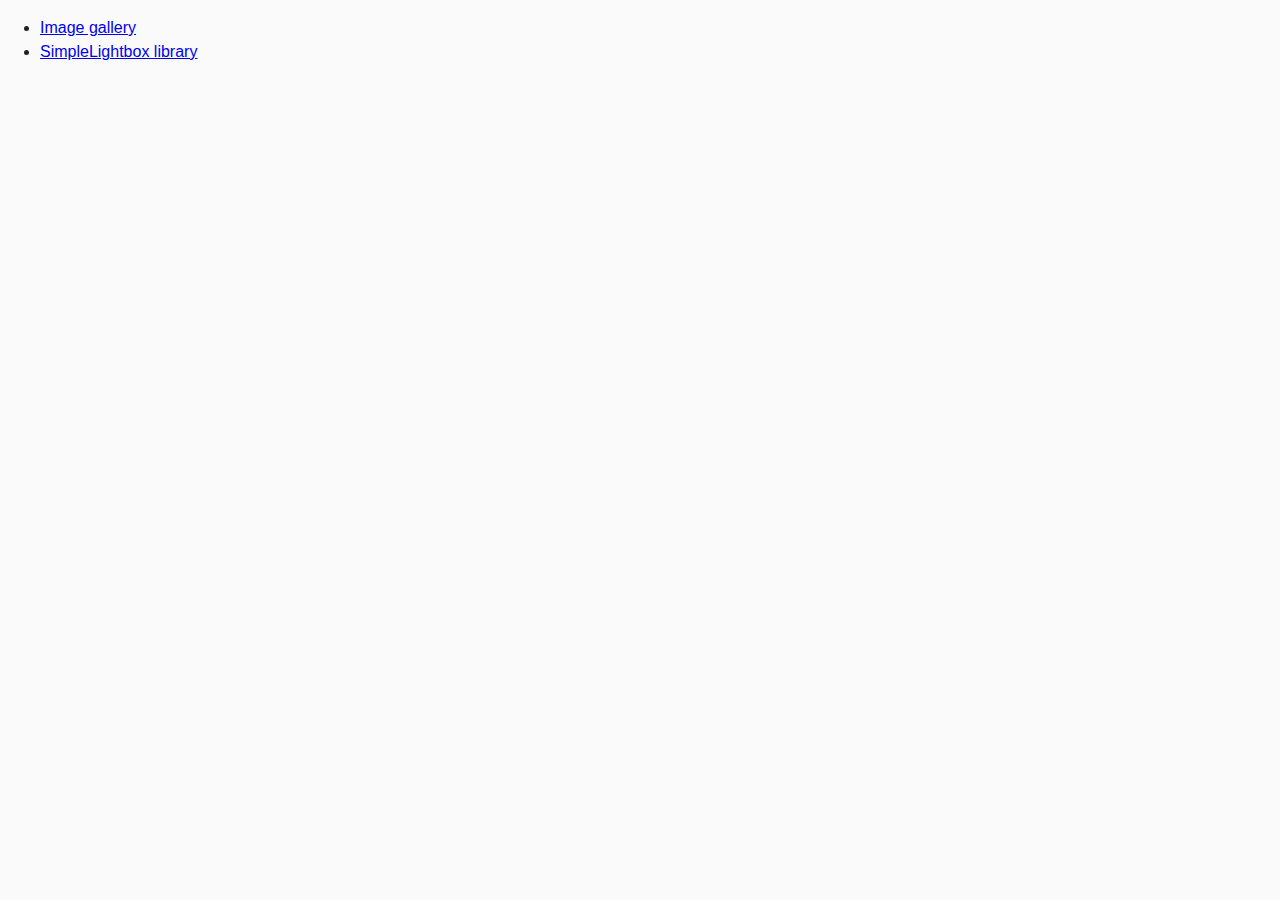
==== index.html @ 97ae06dd "finished 1st part of lesson" ====
<!DOCTYPE html>
<html lang="en">
  <head>
    <meta charset="UTF-8" />
    <meta name="viewport" content="width=device-width, initial-scale=1.0" />
    <meta http-equiv="X-UA-Compatible" content="ie=edge" />
    <title>Homework 7</title>
    <link rel="stylesheet" href="css/common.css" />
  </head>
  <body>
    <ul>
      <li><a href="01-gallery.html">Image gallery</a></li>
      <li><a href="02-lightbox.html">SimpleLightbox library</a></li>
    </ul>
  </body>
</html>
---- css/common.css ----
* {
  box-sizing: border-box;
}

body {
  margin: 0px;
  font-family: -apple-system, BlinkMacSystemFont, 'Segoe UI', Roboto, Oxygen,
    Ubuntu, Cantarell, 'Open Sans', 'Helvetica Neue', sans-serif;
  -webkit-font-smoothing: antialiased;
  -moz-osx-font-smoothing: grayscale;
  background-color: #fafafa;
  color: #212121;
  line-height: 1.5;
}

input {
  padding: 8px;
  font: inherit;
}

button {
  padding: 8px 12px;
  cursor: pointer;
}
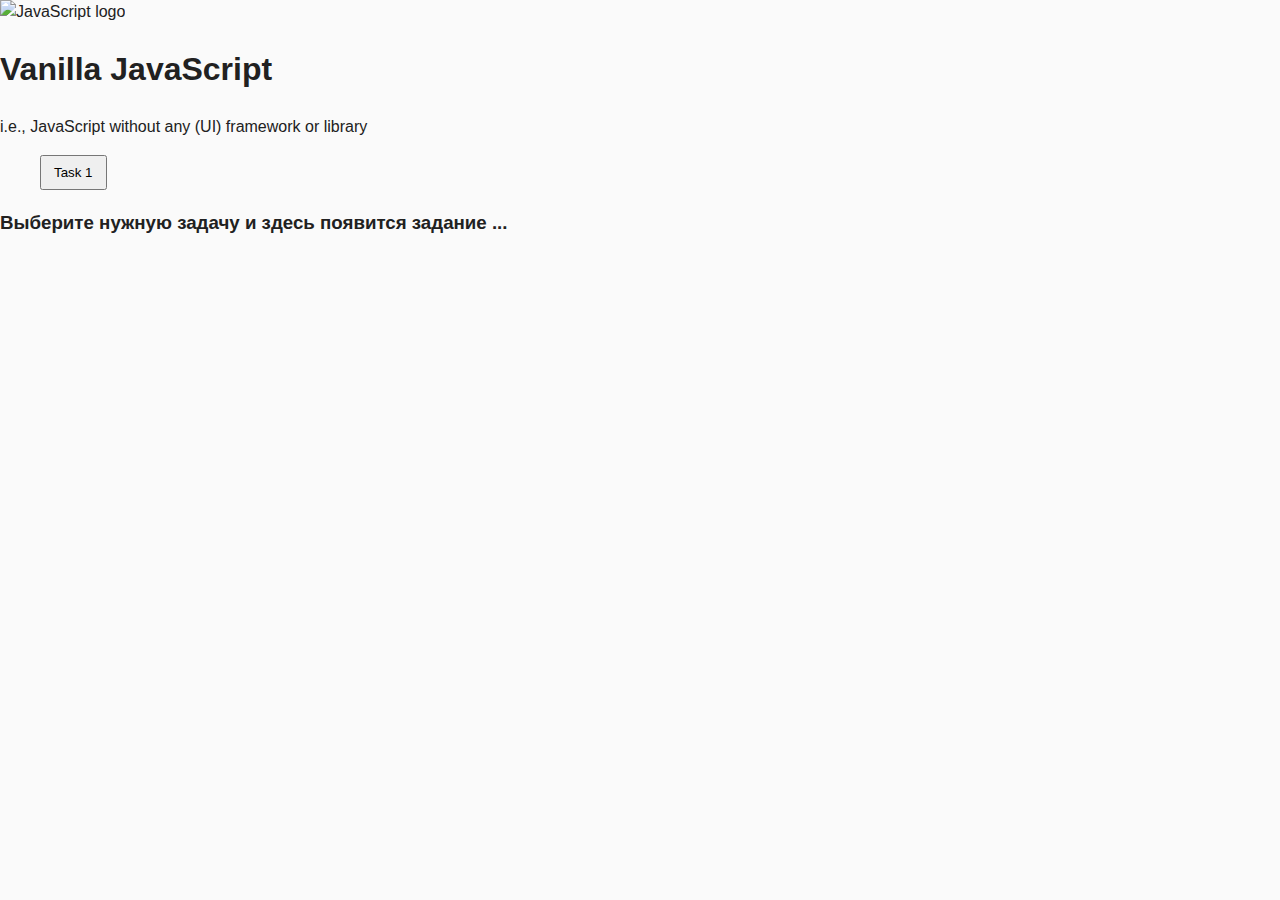
==== commit 0c64113e: "Update index.html" ====
--- a/index.html
+++ b/index.html
@@ -4,13 +4,23 @@
     <meta charset="UTF-8" />
     <meta name="viewport" content="width=device-width, initial-scale=1.0" />
     <meta http-equiv="X-UA-Compatible" content="ie=edge" />
-    <title>Homework 7</title>
-    <link rel="stylesheet" href="css/common.css" />
+    <title>Homework 8</title>
+    <link rel="stylesheet" href="./css/common.css" />
   </head>
   <body>
-    <ul>
-      <li><a href="01-gallery.html">Image gallery</a></li>
-      <li><a href="02-lightbox.html">SimpleLightbox library</a></li>
-    </ul>
+  <header>
+    <img src="js-logo-xs.png" alt="JavaScript logo" />
+    <div>
+      <h1>Vanilla JavaScript</h1>
+      <p>i.e., JavaScript without any (UI) framework or library</p>
+    </div>
+  </header>
+  <div id="tabs">
+    <menu>
+      <button class="btn-resources" data-number="0">Task 1</button>
+    </menu>
+    <div id="tab-content"><h3>Выберите нужную задачу и здесь появится задание ...</h3></div>
+  </div>
+  <script src='./index.js'></script>
   </body>
 </html>
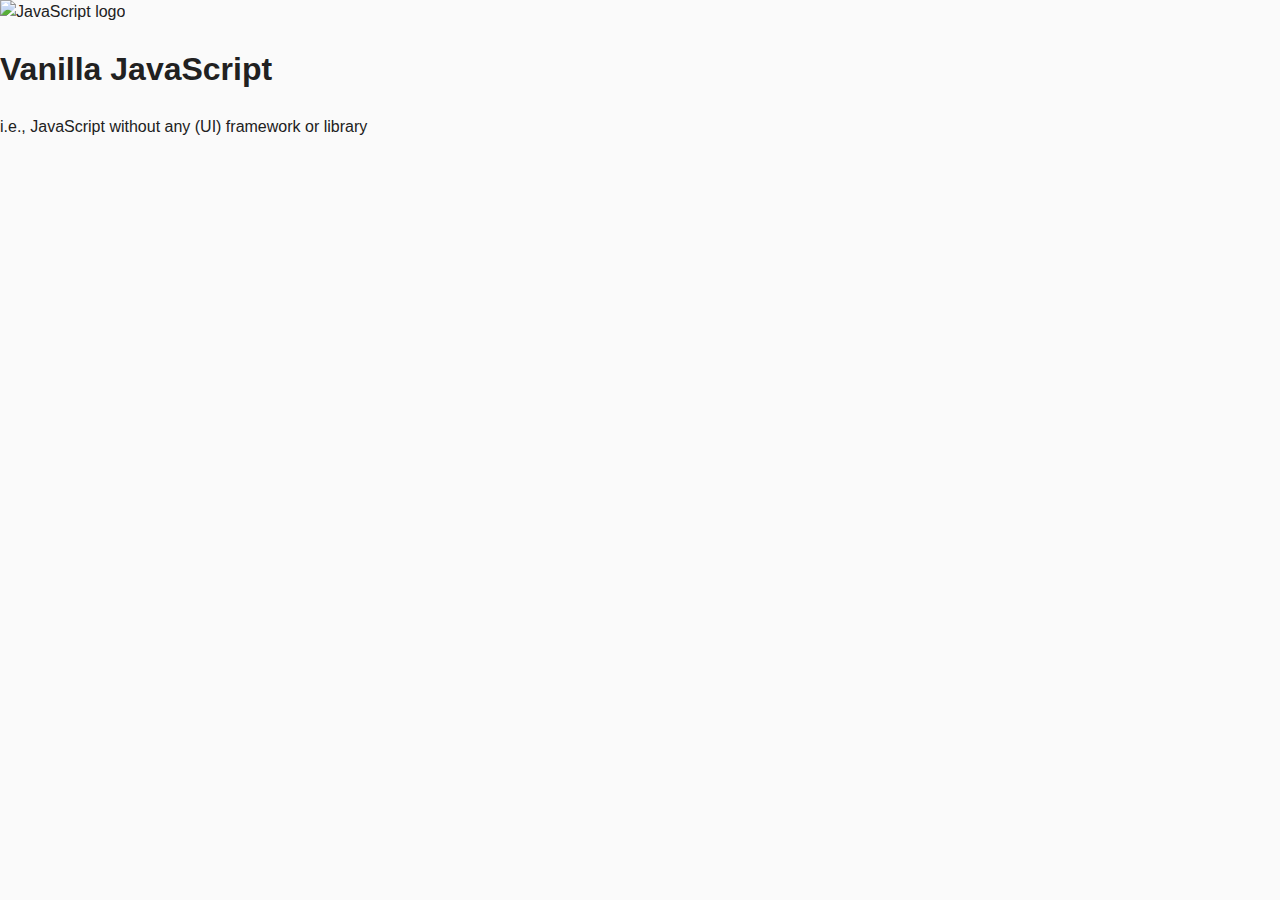
==== commit ae9c2a43: "Change archtecture project" ====
--- a/index.html
+++ b/index.html
@@ -1,26 +1,34 @@
 <!DOCTYPE html>
 <html lang="en">
-  <head>
-    <meta charset="UTF-8" />
-    <meta name="viewport" content="width=device-width, initial-scale=1.0" />
-    <meta http-equiv="X-UA-Compatible" content="ie=edge" />
-    <title>Homework 8</title>
-    <link rel="stylesheet" href="./css/common.css" />
-  </head>
-  <body>
-  <header>
-    <img src="js-logo-xs.png" alt="JavaScript logo" />
-    <div>
-      <h1>Vanilla JavaScript</h1>
-      <p>i.e., JavaScript without any (UI) framework or library</p>
-    </div>
-  </header>
-  <div id="tabs">
-    <menu>
-      <button class="btn-resources" data-number="0">Task 1</button>
-    </menu>
-    <div id="tab-content"><h3>Выберите нужную задачу и здесь появится задание ...</h3></div>
-  </div>
-  <script src='./index.js'></script>
-  </body>
+<head>
+	<meta charset="UTF-8"/>
+	<meta name="viewport" content="width=device-width, initial-scale=1.0"/>
+	<meta http-equiv="X-UA-Compatible" content="ie=edge"/>
+	<title>Image gallery</title>
+	<link rel="stylesheet" href="./css/common.css"/>
+	<link rel="stylesheet" href="./css/styles.css"/>
+	<link rel="stylesheet"
+	      href="https://cdnjs.cloudflare.com/ajax/libs/basicLightbox/5.0.4/basicLightbox.min.css"
+	      integrity="sha512-yNvWz1C0Io3RxC18Hrqh/V+bFUlqSt3aVAtTF7xggTqr9JnV2ZQOGrd4gyaErdDgDOFK5nb/HQL1Q/j7ehmOow=="
+	      crossorigin="anonymous" referrerpolicy="no-referrer"/>
+</head>
+<body>
+<header>
+	<img src="js-logo-xs.png" alt="JavaScript logo" />
+	<div>
+		<h1>Vanilla JavaScript</h1>
+		<p>i.e., JavaScript without any (UI) framework or library</p>
+	</div>
+</header>
+
+<!-- Add gallery items to this list -->
+<ul class="gallery"></ul>
+
+
+<script src="js/gallery.js" type="module"></script>
+<script
+	src="https://cdnjs.cloudflare.com/ajax/libs/basicLightbox/5.0.4/basicLightbox.min.js"
+	integrity="sha512-ycqisnM5/8n5gDxYe0MTYoW+5DDuupgGdbdsJ9zcu66ZszaKh4JGsmjzyi7jJY4AjynXc43DOba/m+yVGmv+wQ=="
+	crossorigin="anonymous" referrerpolicy="no-referrer"></script>
+</body>
 </html>
--- a/css/styles.css
+++ b/css/styles.css
@@ -0,0 +1,45 @@
+:root {
+  --timing-function: cubic-bezier(0.4, 0, 0.2, 1);
+  --animation-duration: 250ms;
+}
+
+.gallery {
+  display: grid;
+  max-width: 1140px;
+  grid-template-columns: repeat(auto-fit, minmax(320px, 1fr));
+  grid-auto-rows: 240px;
+  grid-gap: 12px;
+  justify-content: center;
+  padding: 0;
+  list-style: none;
+  margin-left: auto;
+  margin-right: auto;
+}
+
+.gallery__item {
+  position: relative;
+  box-shadow: 0px 1px 3px 0px rgba(0, 0, 0, 0.2),
+  0px 1px 1px 0px rgba(0, 0, 0, 0.14), 0px 2px 1px -1px rgba(0, 0, 0, 0.12);
+}
+
+.gallery__image:hover {
+  transform: scale(1.03);
+}
+
+.gallery__image {
+  height: 100%;
+  width: 100%;
+  object-fit: cover;
+  transition: transform var(--animation-duration) var(--timing-function);
+}
+
+.gallery__link {
+  display: block;
+  text-decoration: none;
+  height: 100%;
+}
+
+.gallery__link:hover {
+  cursor: zoom-in;
+}
+
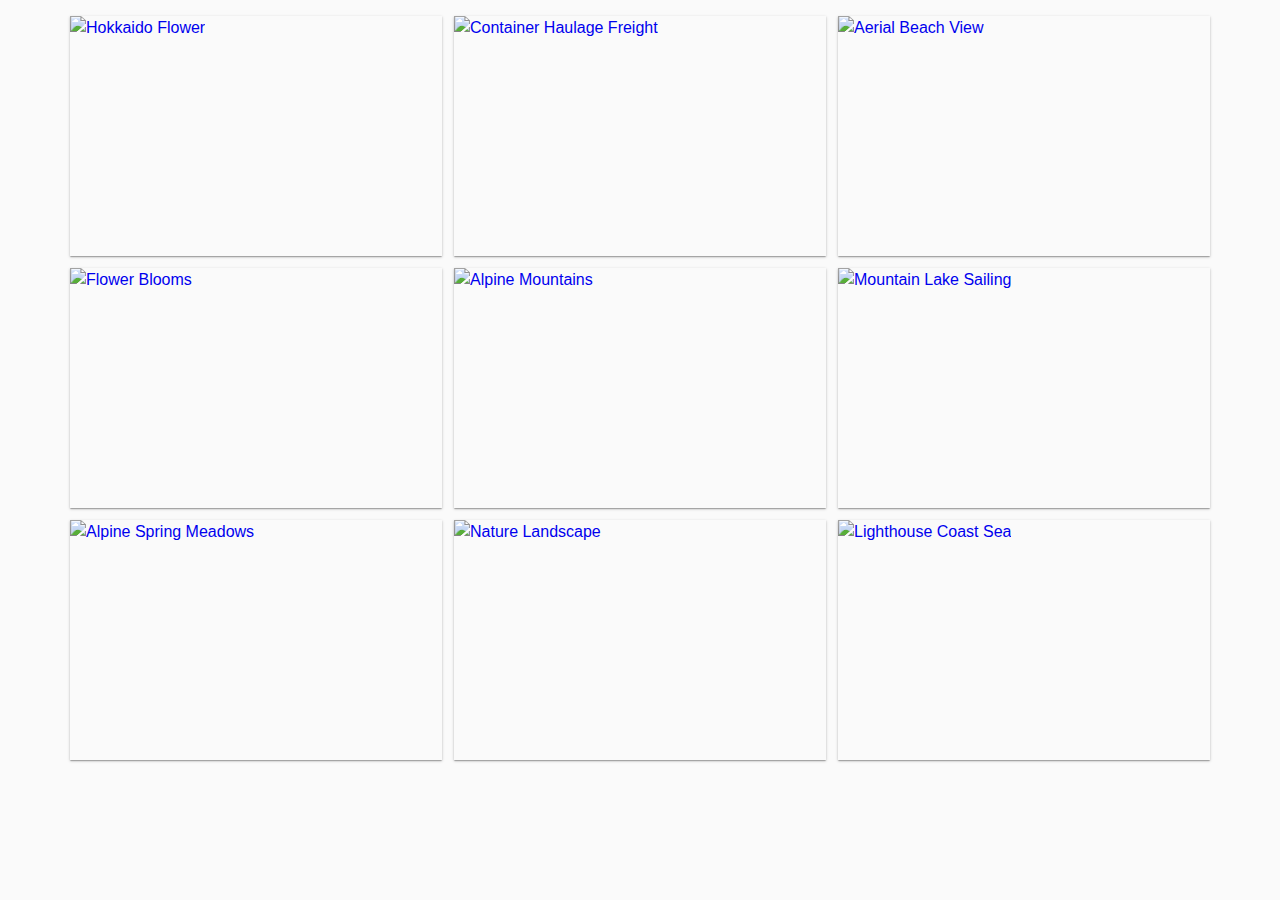
==== commit a93a3b45: "remove js folder" ====
--- a/index.html
+++ b/index.html
@@ -13,19 +13,11 @@
 	      crossorigin="anonymous" referrerpolicy="no-referrer"/>
 </head>
 <body>
-<header>
-	<img src="js-logo-xs.png" alt="JavaScript logo" />
-	<div>
-		<h1>Vanilla JavaScript</h1>
-		<p>i.e., JavaScript without any (UI) framework or library</p>
-	</div>
-</header>
 
 <!-- Add gallery items to this list -->
 <ul class="gallery"></ul>
 
-
-<script src="js/gallery.js" type="module"></script>
+<script src="gallery.js" type="module"></script>
 <script
 	src="https://cdnjs.cloudflare.com/ajax/libs/basicLightbox/5.0.4/basicLightbox.min.js"
 	integrity="sha512-ycqisnM5/8n5gDxYe0MTYoW+5DDuupgGdbdsJ9zcu66ZszaKh4JGsmjzyi7jJY4AjynXc43DOba/m+yVGmv+wQ=="
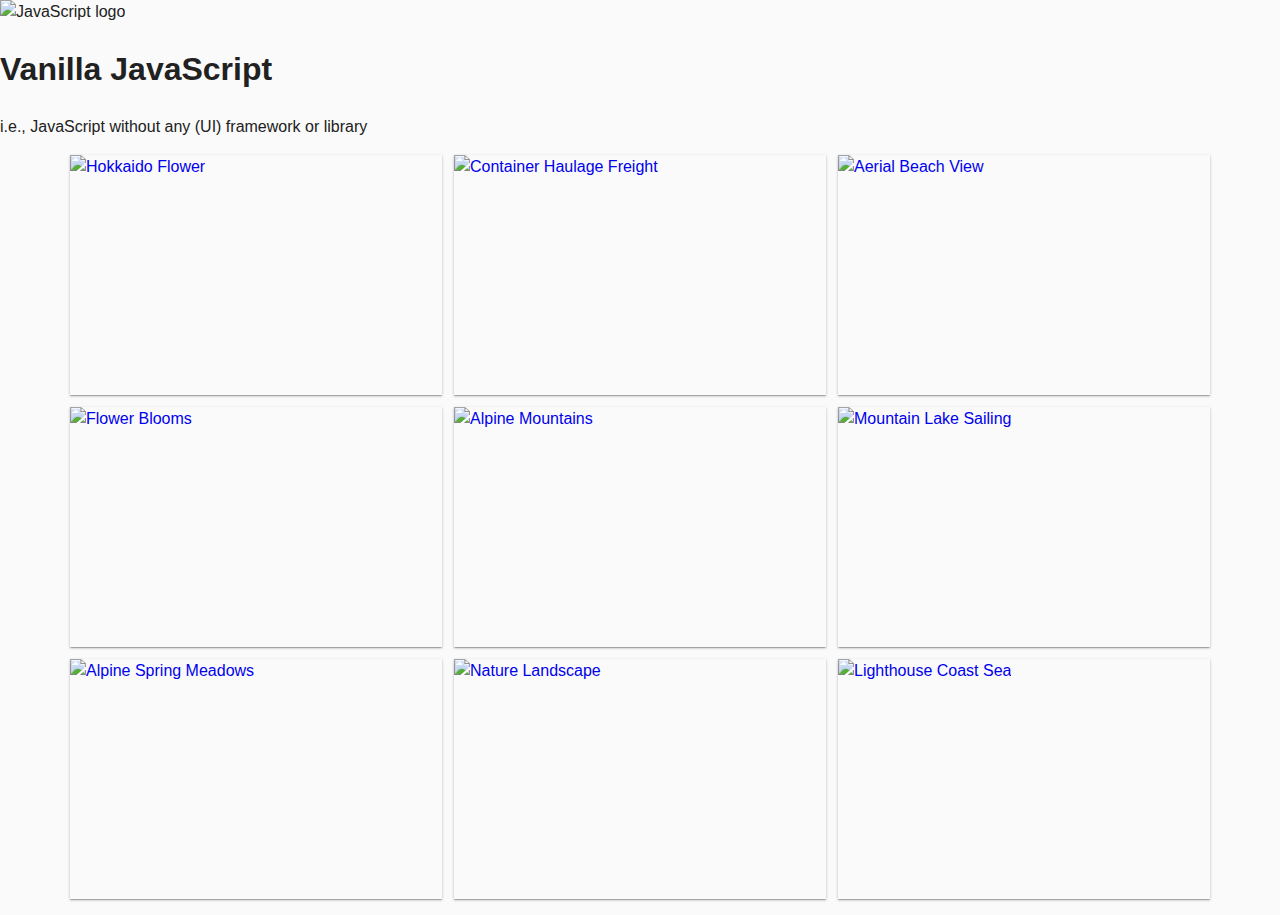
==== commit 3290f61a: "124" ====
--- a/index.html
+++ b/index.html
@@ -13,11 +13,17 @@
 	      crossorigin="anonymous" referrerpolicy="no-referrer"/>
 </head>
 <body>
-
+<header>
+	<img src="./js-logo-xs.png" alt="JavaScript logo" />
+	<div>
+		<h1>Vanilla JavaScript</h1>
+		<p>i.e., JavaScript without any (UI) framework or library</p>
+	</div>
+</header>
 <!-- Add gallery items to this list -->
 <ul class="gallery"></ul>
 
-<script src="gallery.js" type="module"></script>
+<script src="./js/gallery.js" type="module"></script>
 <script
 	src="https://cdnjs.cloudflare.com/ajax/libs/basicLightbox/5.0.4/basicLightbox.min.js"
 	integrity="sha512-ycqisnM5/8n5gDxYe0MTYoW+5DDuupgGdbdsJ9zcu66ZszaKh4JGsmjzyi7jJY4AjynXc43DOba/m+yVGmv+wQ=="
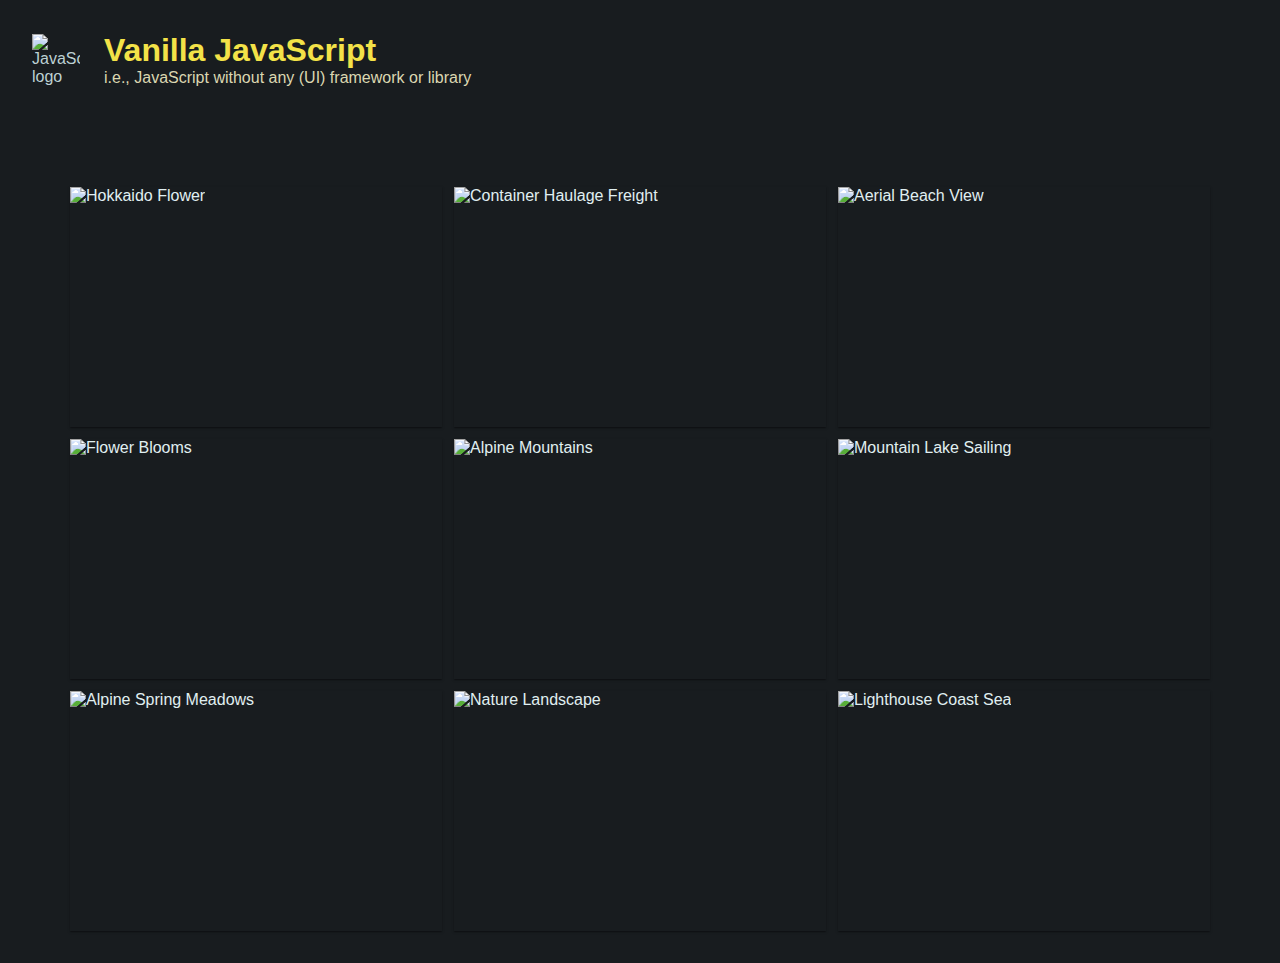
==== commit 0514358d: "241" ====
--- a/index.html
+++ b/index.html
@@ -1,32 +1,38 @@
 <!DOCTYPE html>
 <html lang="en">
 <head>
-	<meta charset="UTF-8"/>
-	<meta name="viewport" content="width=device-width, initial-scale=1.0"/>
-	<meta http-equiv="X-UA-Compatible" content="ie=edge"/>
-	<title>Image gallery</title>
-	<link rel="stylesheet" href="./css/common.css"/>
-	<link rel="stylesheet" href="./css/styles.css"/>
-	<link rel="stylesheet"
-	      href="https://cdnjs.cloudflare.com/ajax/libs/basicLightbox/5.0.4/basicLightbox.min.css"
-	      integrity="sha512-yNvWz1C0Io3RxC18Hrqh/V+bFUlqSt3aVAtTF7xggTqr9JnV2ZQOGrd4gyaErdDgDOFK5nb/HQL1Q/j7ehmOow=="
-	      crossorigin="anonymous" referrerpolicy="no-referrer"/>
+  <meta charset="UTF-8" />
+  <meta name="viewport"
+        content="width=device-width, initial-scale=1.0" />
+  <meta http-equiv="X-UA-Compatible"
+        content="ie=edge" />
+  <title>Image gallery</title>
+  <link rel="stylesheet"
+        href="./css/styles.css" />
+  <link rel="stylesheet"
+        href="https://cdnjs.cloudflare.com/ajax/libs/basicLightbox/5.0.4/basicLightbox.min.css"
+        integrity="sha512-yNvWz1C0Io3RxC18Hrqh/V+bFUlqSt3aVAtTF7xggTqr9JnV2ZQOGrd4gyaErdDgDOFK5nb/HQL1Q/j7ehmOow=="
+        crossorigin="anonymous"
+        referrerpolicy="no-referrer" />
 </head>
 <body>
 <header>
-	<img src="./js-logo-xs.png" alt="JavaScript logo" />
-	<div>
-		<h1>Vanilla JavaScript</h1>
-		<p>i.e., JavaScript without any (UI) framework or library</p>
-	</div>
+  <img src="./js-logo-xs.png"
+       alt="JavaScript logo" />
+  <div>
+    <h1>Vanilla JavaScript</h1>
+    <p>i.e., JavaScript without any (UI) framework or library</p>
+  </div>
 </header>
 <!-- Add gallery items to this list -->
 <ul class="gallery"></ul>
 
-<script src="./js/gallery.js" type="module"></script>
+<script src="./js/gallery.js"
+        type="module"></script>
 <script
-	src="https://cdnjs.cloudflare.com/ajax/libs/basicLightbox/5.0.4/basicLightbox.min.js"
-	integrity="sha512-ycqisnM5/8n5gDxYe0MTYoW+5DDuupgGdbdsJ9zcu66ZszaKh4JGsmjzyi7jJY4AjynXc43DOba/m+yVGmv+wQ=="
-	crossorigin="anonymous" referrerpolicy="no-referrer"></script>
+  src="https://cdnjs.cloudflare.com/ajax/libs/basicLightbox/5.0.4/basicLightbox.min.js"
+  integrity="sha512-ycqisnM5/8n5gDxYe0MTYoW+5DDuupgGdbdsJ9zcu66ZszaKh4JGsmjzyi7jJY4AjynXc43DOba/m+yVGmv+wQ=="
+  crossorigin="anonymous"
+  referrerpolicy="no-referrer"></script>
 </body>
 </html>
--- a/css/styles.css
+++ b/css/styles.css
@@ -12,6 +12,7 @@
   justify-content: center;
   padding: 0;
   list-style: none;
+  margin-top: 100px;
   margin-left: auto;
   margin-right: auto;
 }
@@ -43,3 +44,85 @@
   cursor: zoom-in;
 }
 
+* {
+  box-sizing: border-box;
+}
+a {
+  color: #e0eff1;
+}
+body {
+  font-family: sans-serif;
+  background-color: #181c1f;
+  color: #bdd1d4;
+  margin: 2rem;
+}
+
+header {
+  margin: 2rem 0;
+  display: flex;
+  gap: 1.5rem;
+  align-items: center;
+}
+
+header img {
+  width: 3rem;
+  object-fit: contain;
+}
+
+header h1 {
+  margin: 0;
+  color: #f3e248;
+}
+
+header p {
+  margin: 0;
+  color: #dbd7b1;
+}
+
+#tabs {
+  max-width: 48rem;
+  margin: 2rem 0;
+  overflow: hidden;
+}
+
+#tabs menu {
+  margin: 0;
+  padding: 0;
+  display: flex;
+  gap: 0.25rem;
+}
+
+.button,button {
+  font: inherit;
+  font-size: 0.85rem;
+  background-color: #282f33;
+  border: none;
+  border-bottom-color: #f3e248;
+  color: #e0eff1;
+  border-radius: 4px 4px 0 0;
+  padding: 0.75rem 1rem;
+  cursor: pointer;
+  transition: all 0.2s ease-out;
+}
+.button {
+  border-radius: 4px;
+}
+
+.button:hover,
+button:hover,
+.button.active,
+button.active{
+  background-color: #f3e248;
+  color: #273133;
+}
+
+#tab-content {
+  background-color: #2d3942;
+  border-radius: 0 4px 4px 4px;
+  padding: 1rem;
+}
+
+#tab-content li {
+  margin: 0.75rem 0;
+}
+
